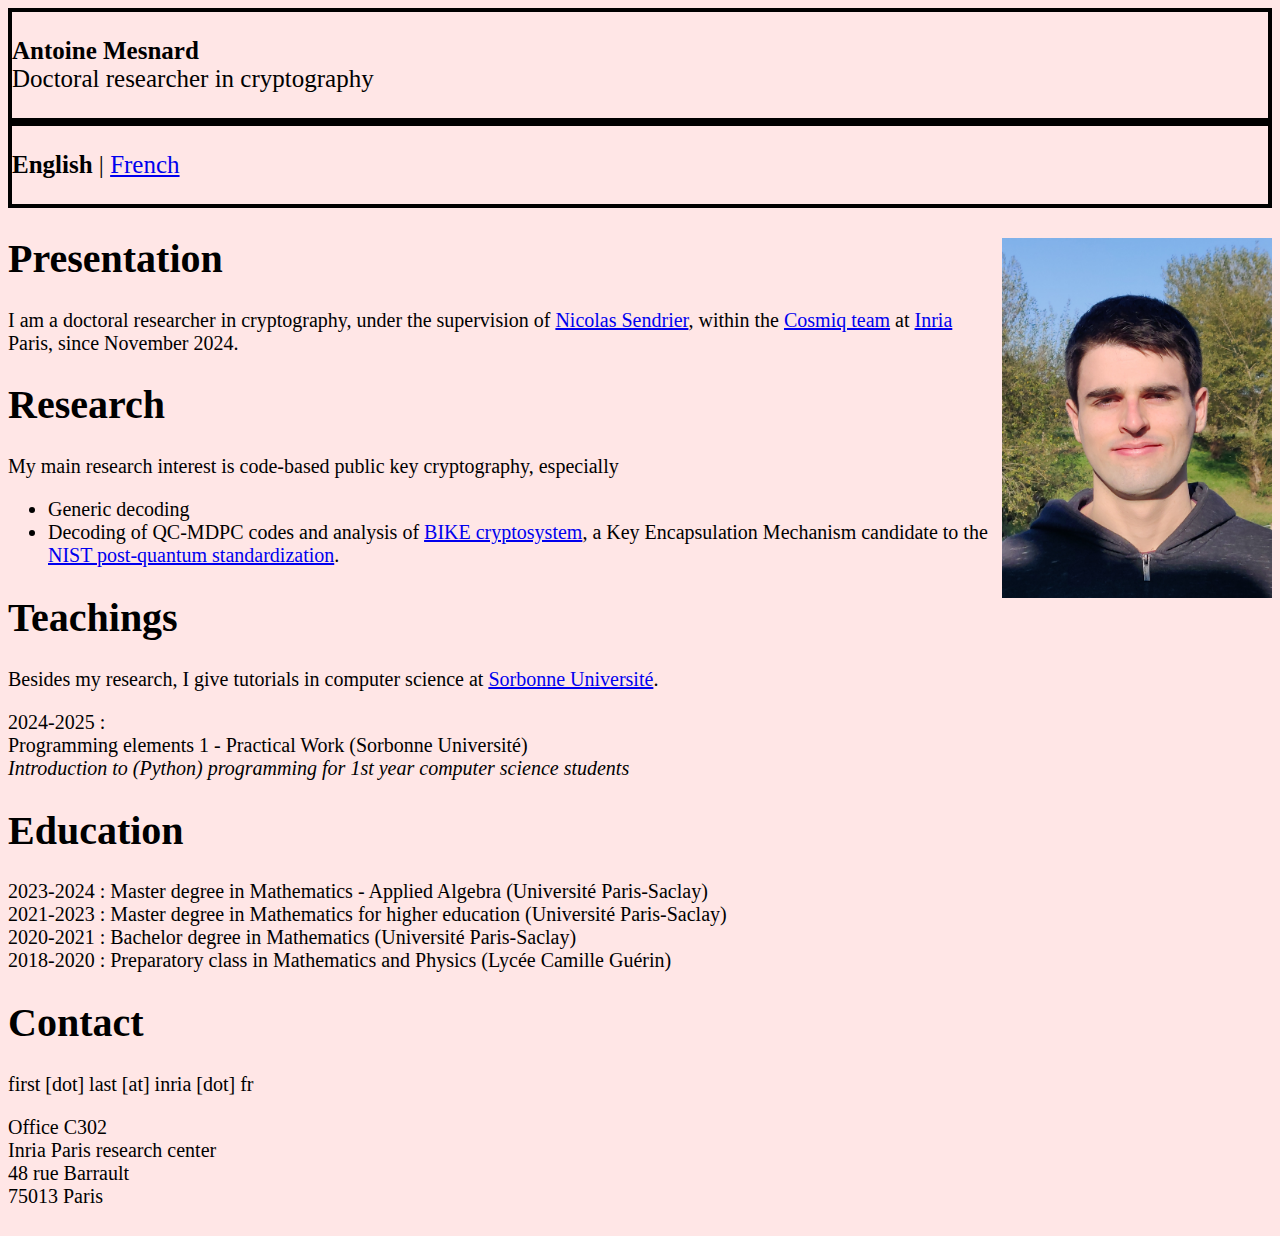
==== en.html @ d7a32bca "fixed file format" ====
<!DOCTYPE html>
<html lang="en">
    <head>
        <meta charset="utf-8">
        <title>Antoine Mesnard</title>
        <link href="style.css" rel="stylesheet">
    </head>

    <body>
        <header>
            <p><b>Antoine Mesnard</b><br>
            Doctoral researcher in cryptography<br></p>
        </header>

        <nav>
            <p><b>English</b> | <a href="fr">French</a></p>
        </nav>

        <main>
                <div class="container">
                    <div class="text">
                        <section>
                        <h1>Presentation</h1>
                        <p>I am a doctoral researcher in cryptography, under the supervision of <a href="https://www.paris.inria.fr/secret/Nicolas.Sendrier/index.php">Nicolas Sendrier</a>, within the <a href="https://www.rocq.inria.fr/secret/">Cosmiq team</a> at <a href = "https://www.inria.fr/">Inria</a> Paris, since November 2024.</p>
                        </section>
                        <section>
                        <h1>Research</h1>
                        <p>My main research interest is code-based public key cryptography, especially
                            <ul>
                                <li>Generic decoding</li>
                                <li>Decoding of QC-MDPC codes and analysis of <a href="https://bikesuite.org/">BIKE  cryptosystem</a>, a Key Encapsulation Mechanism candidate to the <a href="https://csrc.nist.gov/projects/post-quantum-cryptography">NIST post-quantum standardization</a>.</li>
                            </ul></p>
                        </section>

                        <section>
                            <h1>Teachings</h1>
                            <p>Besides my research, I give tutorials in computer science at <a href="https://www.sorbonne-universite.fr/">Sorbonne Université</a>.</p>
                            <p>2024-2025 :<br>Programming elements 1 - Practical Work (Sorbonne Université)<br>
                            <i>Introduction to (Python) programming for 1st year computer science students</i></p>
                        </section>
            
                        <section>
                            <h1>Education</h1>
                            <p>2023-2024 : Master degree in Mathematics - Applied Algebra (Université Paris-Saclay)<br>
                               2021-2023 : Master degree in Mathematics for higher education (Université Paris-Saclay)<br>
                               2020-2021 : Bachelor degree in Mathematics (Université Paris-Saclay)<br>
                               2018-2020 : Preparatory class in Mathematics and Physics (Lycée Camille Guérin)</p>
                        </section>
            
                        <section>
                            <h1>Contact</h1>
                            <p>first [dot] last [at] inria [dot] fr</p>
                            <p>Office C302<br>Inria Paris research center<br>48 rue Barrault<br>75013 Paris</p> 
                        </section>
                    </div>
                    <div class="picture">
                        <img src="photo.jpg" alt="A picture of me" width="270px" />
                    </div>
                </div>
        </main>
    </body>
</html>
---- style.css ----
header, nav, body {
    background-color: rgb(255, 230, 230);
}

header, nav {
    border: 3pt black solid;
    font-size: 1.25em;
}

body {
    font-size: 1.25em;
}

.container {
    display: flex;
}

.text {
    width: 2000px;
}

.picture {
    width: 270px;
    margin-top: 30px;
}
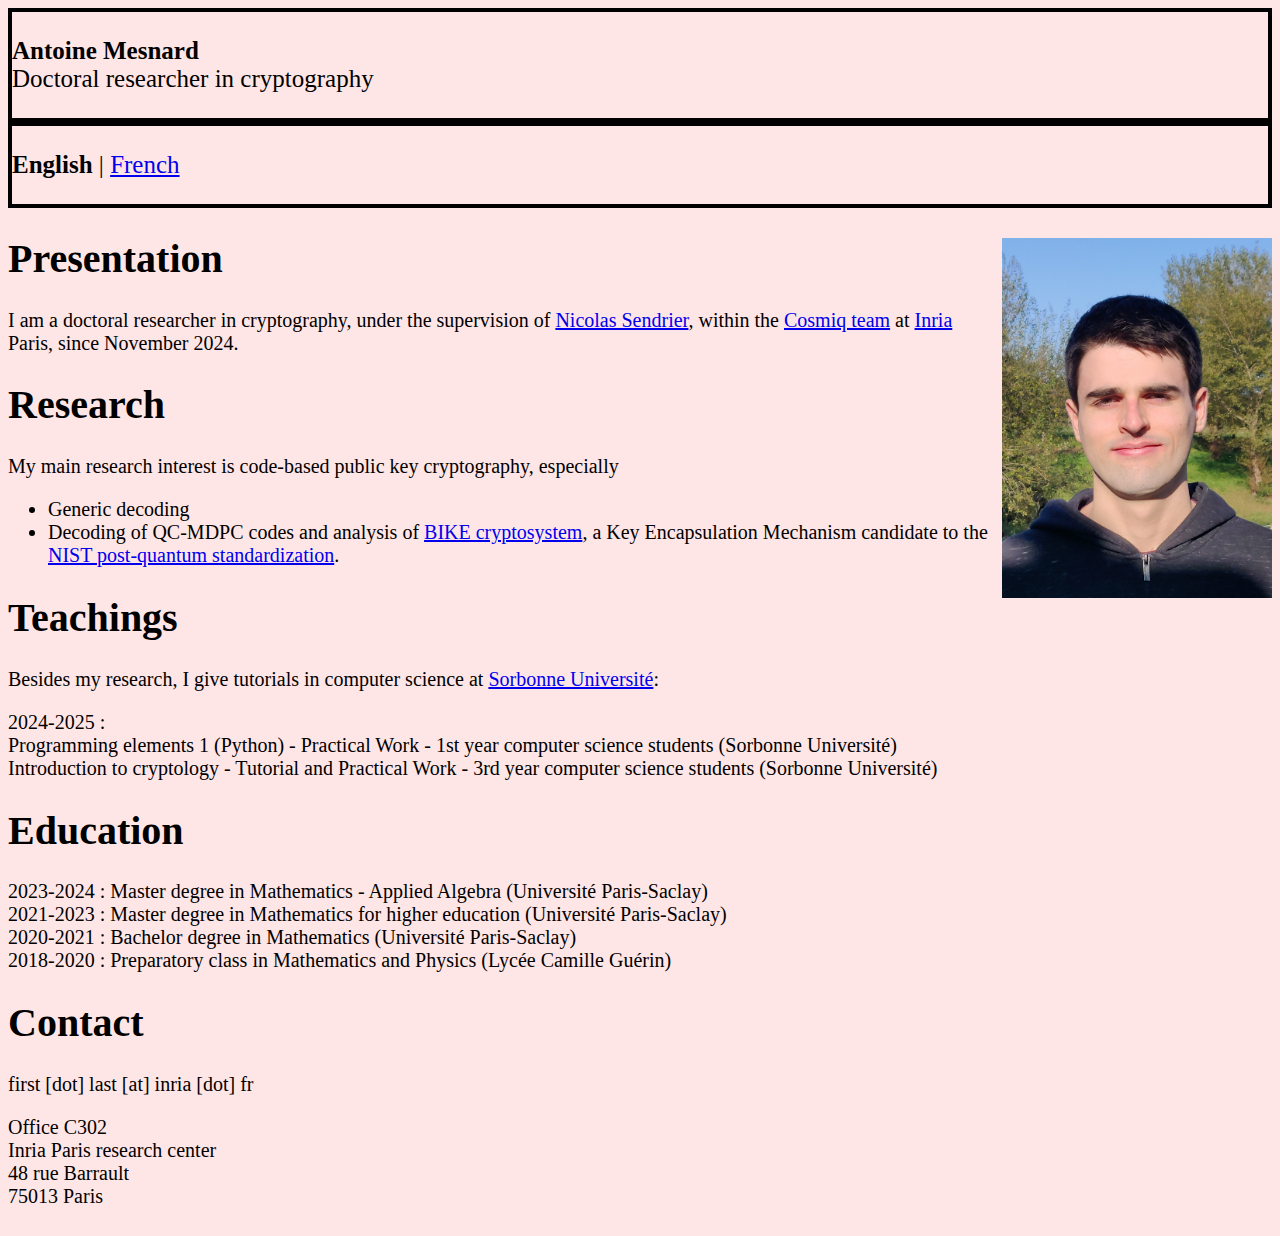
==== commit 1ad377e5: "update teachings" ====
--- a/en.html
+++ b/en.html
@@ -34,9 +34,10 @@
 
                         <section>
                             <h1>Teachings</h1>
-                            <p>Besides my research, I give tutorials in computer science at <a href="https://www.sorbonne-universite.fr/">Sorbonne Université</a>.</p>
-                            <p>2024-2025 :<br>Programming elements 1 - Practical Work (Sorbonne Université)<br>
-                            <i>Introduction to (Python) programming for 1st year computer science students</i></p>
+                            <p>Besides my research, I give tutorials in computer science at <a href="https://www.sorbonne-universite.fr/">Sorbonne Université</a>:</p>
+                            <p>2024-2025 :
+                            <br>Programming elements 1 (Python) - Practical Work - 1st year computer science students (Sorbonne Université)
+                            <br>Introduction to cryptology - Tutorial and Practical Work - 3rd year computer science students (Sorbonne Université)</p>
                         </section>
             
                         <section>
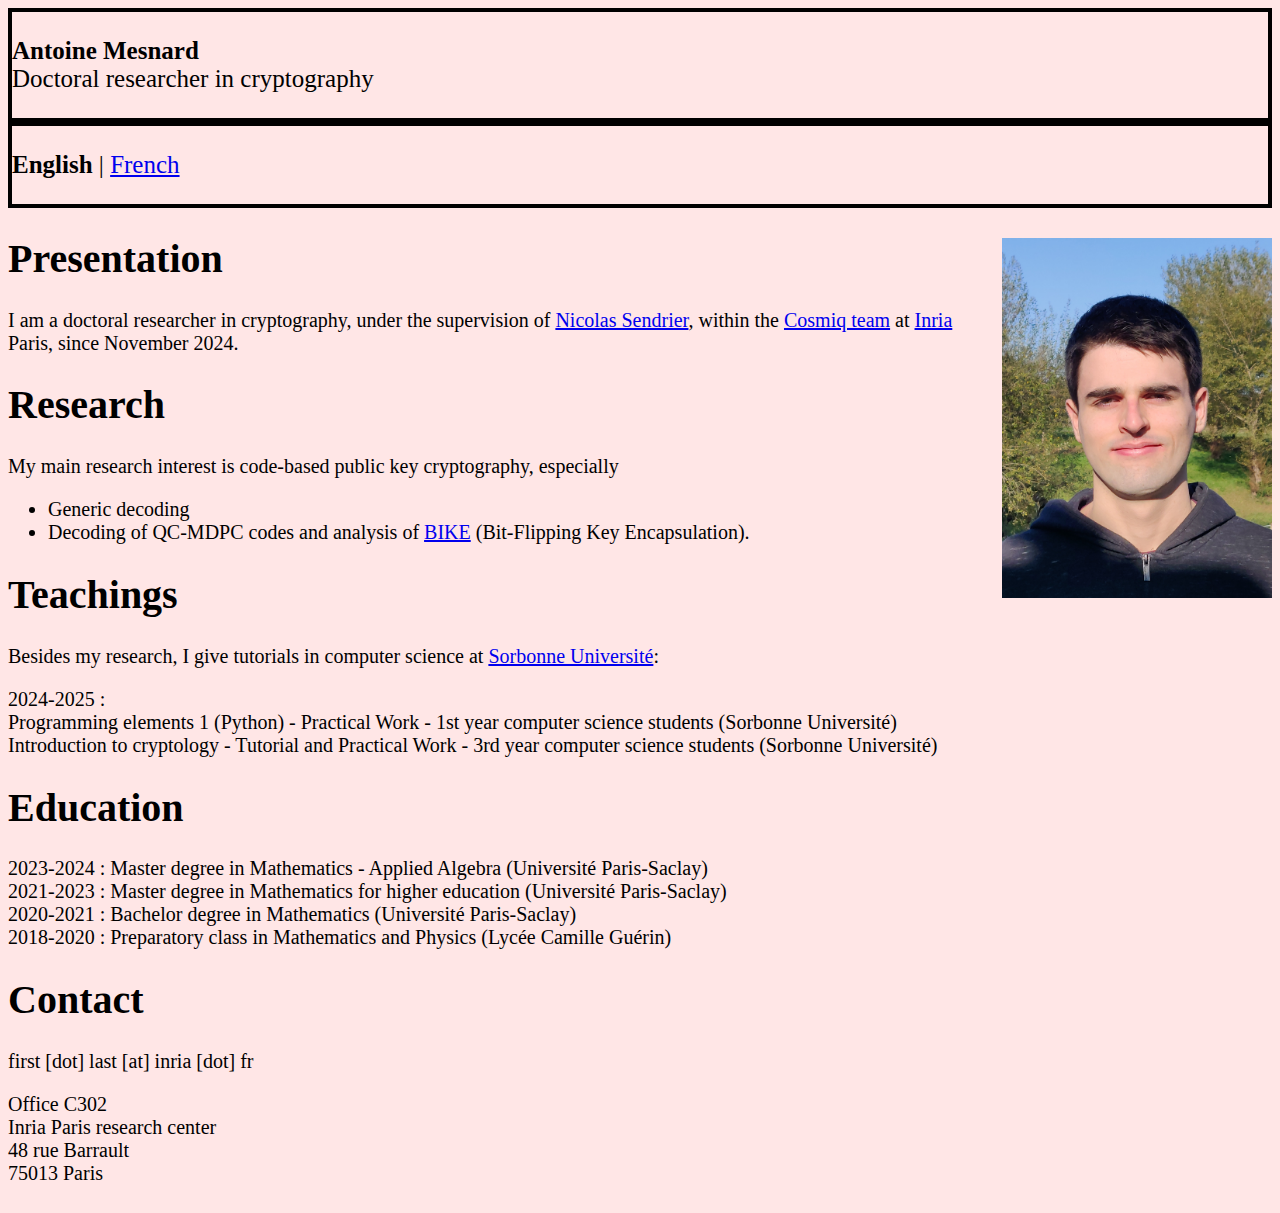
==== commit 90ee8cfc: "updated BIKE status" ====
--- a/en.html
+++ b/en.html
@@ -28,7 +28,7 @@
                         <p>My main research interest is code-based public key cryptography, especially
                             <ul>
                                 <li>Generic decoding</li>
-                                <li>Decoding of QC-MDPC codes and analysis of <a href="https://bikesuite.org/">BIKE  cryptosystem</a>, a Key Encapsulation Mechanism candidate to the <a href="https://csrc.nist.gov/projects/post-quantum-cryptography">NIST post-quantum standardization</a>.</li>
+                                <li>Decoding of QC-MDPC codes and analysis of <a href="https://bikesuite.org/">BIKE</a> (Bit-Flipping Key Encapsulation).</li>
                             </ul></p>
                         </section>
 
